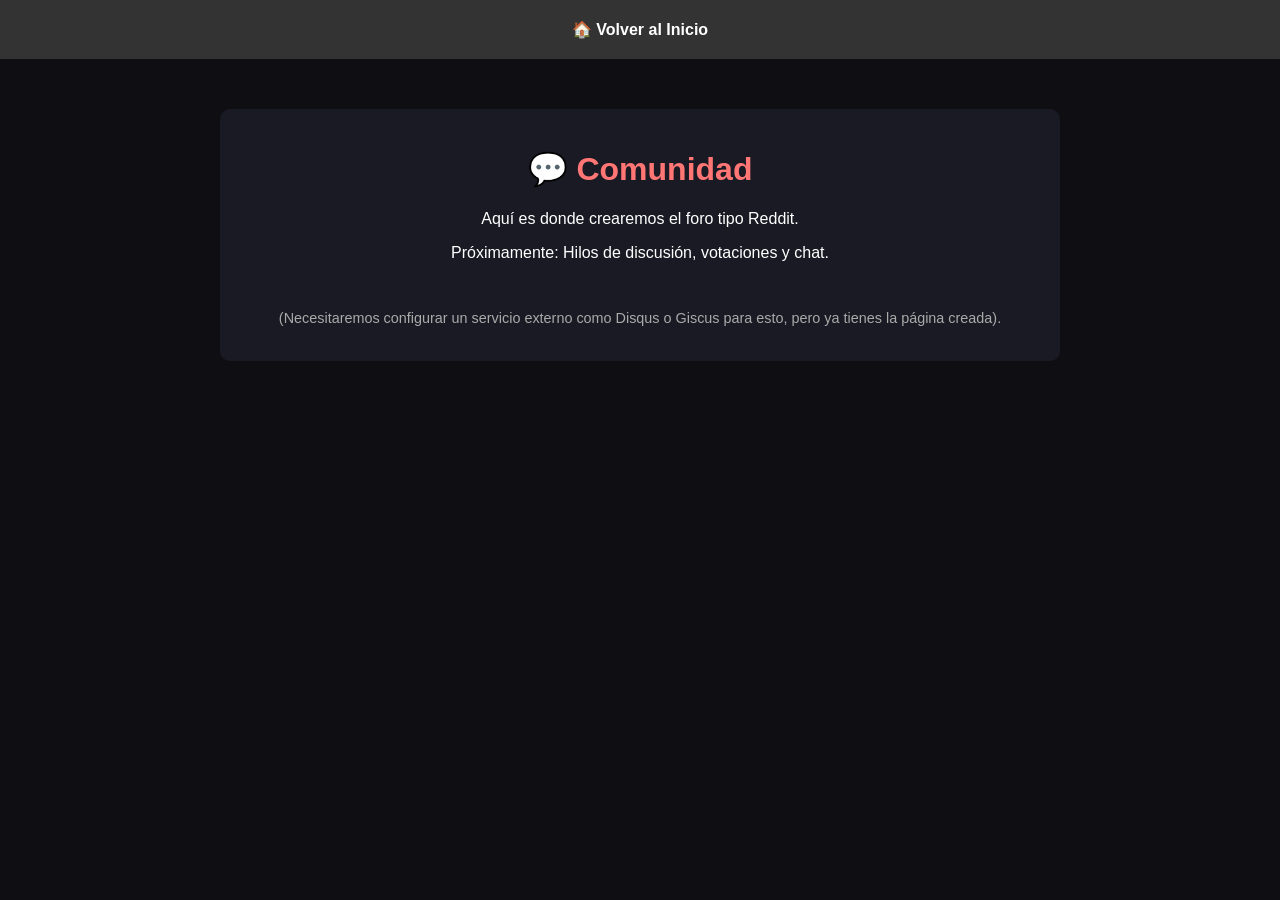
==== comunidad.html @ 10c103ff "Create comunidad.html" ====
<!DOCTYPE html>
<html lang="es">
<head>
    <meta charset="UTF-8">
    <title>Comunidad | Mis Canales</title>
    <style>
        body { margin: 0; font-family: sans-serif; background-color: #0f0f13; color: white; text-align: center; }
        header { background: #333; padding: 20px; }
        a { color: white; text-decoration: none; margin: 0 15px; font-weight: bold; }
        .container { max-width: 800px; margin: 50px auto; padding: 20px; background: #1a1a24; border-radius: 10px; }
        h1 { color: #ff7675; }
    </style>
</head>
<body>
    <header>
        <a href="index.html">🏠 Volver al Inicio</a>
    </header>
    
    <div class="container">
        <h1>💬 Comunidad</h1>
        <p>Aquí es donde crearemos el foro tipo Reddit.</p>
        <p>Próximamente: Hilos de discusión, votaciones y chat.</p>
        <br>
        <p style="color: #aaa; font-size: 0.9rem;">(Necesitaremos configurar un servicio externo como Disqus o Giscus para esto, pero ya tienes la página creada).</p>
    </div>
</body>
</html>
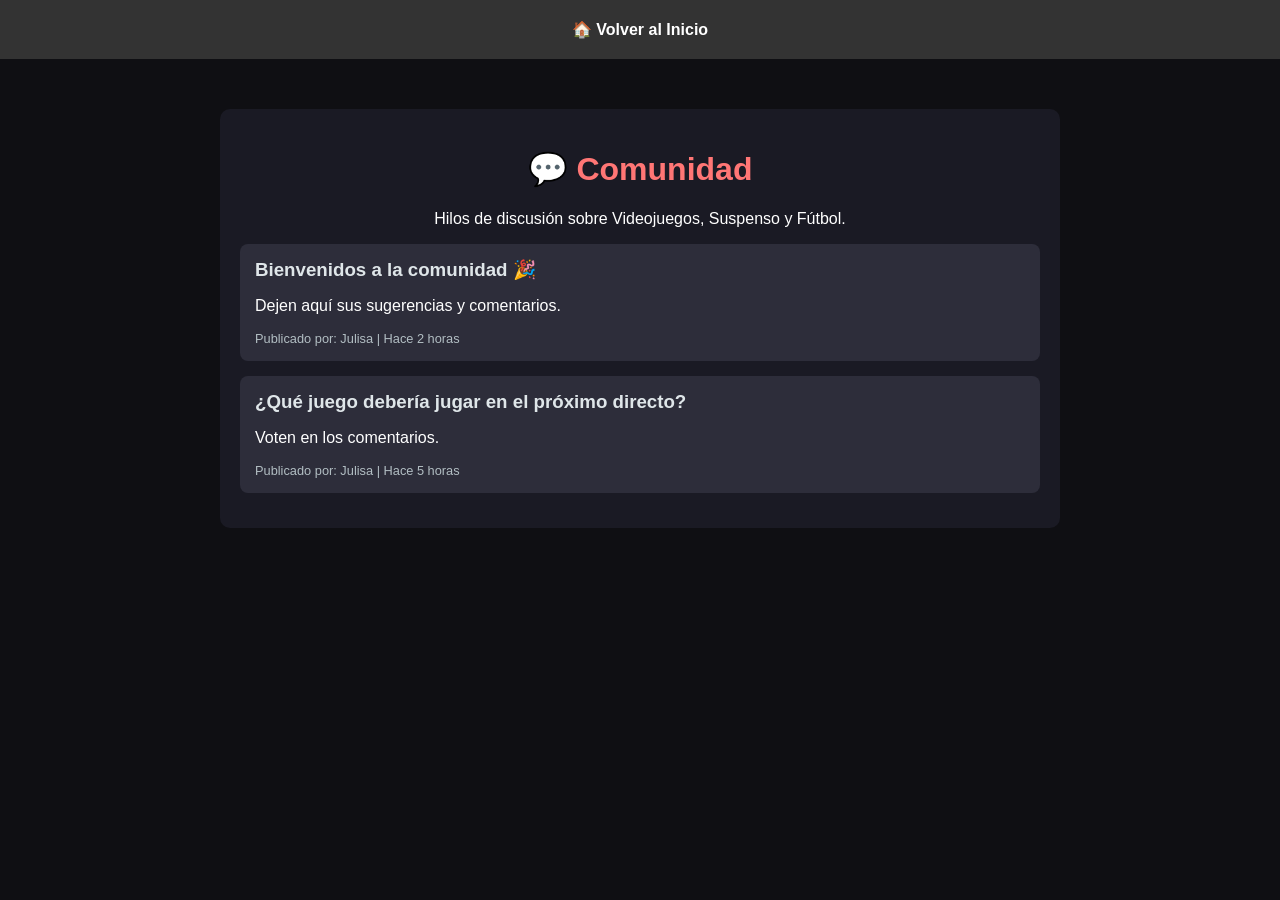
==== commit 0399452c: "Update comunidad.html" ====
--- a/comunidad.html
+++ b/comunidad.html
@@ -6,22 +6,37 @@
     <style>
         body { margin: 0; font-family: sans-serif; background-color: #0f0f13; color: white; text-align: center; }
         header { background: #333; padding: 20px; }
-        a { color: white; text-decoration: none; margin: 0 15px; font-weight: bold; }
+        nav a { color: white; text-decoration: none; margin: 0 15px; font-weight: bold; }
         .container { max-width: 800px; margin: 50px auto; padding: 20px; background: #1a1a24; border-radius: 10px; }
         h1 { color: #ff7675; }
+        .thread { background: #2d2d3a; padding: 15px; margin: 15px 0; border-radius: 8px; text-align: left; }
+        .thread h3 { margin: 0 0 10px 0; color: #dfe6e9; }
+        .meta { font-size: 0.8rem; color: #b2bec3; }
     </style>
 </head>
 <body>
     <header>
-        <a href="index.html">🏠 Volver al Inicio</a>
+        <nav>
+            <a href="index.html">🏠 Volver al Inicio</a>
+        </nav>
     </header>
     
     <div class="container">
         <h1>💬 Comunidad</h1>
-        <p>Aquí es donde crearemos el foro tipo Reddit.</p>
-        <p>Próximamente: Hilos de discusión, votaciones y chat.</p>
-        <br>
-        <p style="color: #aaa; font-size: 0.9rem;">(Necesitaremos configurar un servicio externo como Disqus o Giscus para esto, pero ya tienes la página creada).</p>
+        <p>Hilos de discusión sobre Videojuegos, Suspenso y Fútbol.</p>
+        
+        <!-- Ejemplo de hilo estático -->
+        <div class="thread">
+            <h3>Bienvenidos a la comunidad 🎉</h3>
+            <p>Dejen aquí sus sugerencias y comentarios.</p>
+            <div class="meta">Publicado por: Julisa | Hace 2 horas</div>
+        </div>
+
+        <div class="thread">
+            <h3>¿Qué juego debería jugar en el próximo directo?</h3>
+            <p>Voten en los comentarios.</p>
+            <div class="meta">Publicado por: Julisa | Hace 5 horas</div>
+        </div>
     </div>
 </body>
 </html>
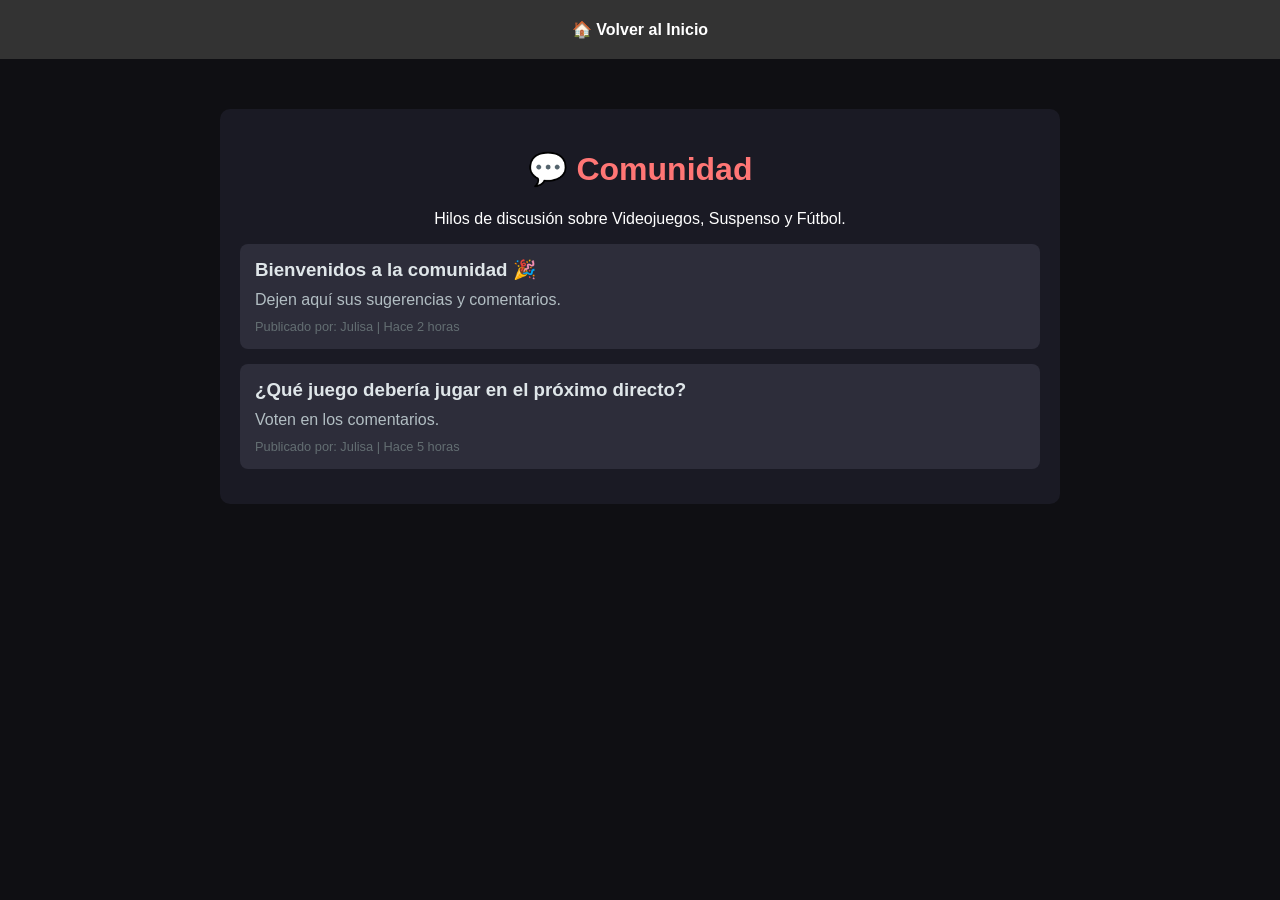
==== commit c0adb851: "Update comunidad.html" ====
--- a/comunidad.html
+++ b/comunidad.html
@@ -11,27 +11,22 @@
         h1 { color: #ff7675; }
         .thread { background: #2d2d3a; padding: 15px; margin: 15px 0; border-radius: 8px; text-align: left; }
         .thread h3 { margin: 0 0 10px 0; color: #dfe6e9; }
-        .meta { font-size: 0.8rem; color: #b2bec3; }
+        .thread p { margin: 0 0 10px 0; color: #b2bec3; }
+        .meta { font-size: 0.8rem; color: #636e72; }
     </style>
 </head>
 <body>
     <header>
-        <nav>
-            <a href="index.html">🏠 Volver al Inicio</a>
-        </nav>
+        <nav><a href="index.html">🏠 Volver al Inicio</a></nav>
     </header>
-    
     <div class="container">
         <h1>💬 Comunidad</h1>
         <p>Hilos de discusión sobre Videojuegos, Suspenso y Fútbol.</p>
-        
-        <!-- Ejemplo de hilo estático -->
         <div class="thread">
             <h3>Bienvenidos a la comunidad 🎉</h3>
             <p>Dejen aquí sus sugerencias y comentarios.</p>
             <div class="meta">Publicado por: Julisa | Hace 2 horas</div>
         </div>
-
         <div class="thread">
             <h3>¿Qué juego debería jugar en el próximo directo?</h3>
             <p>Voten en los comentarios.</p>
